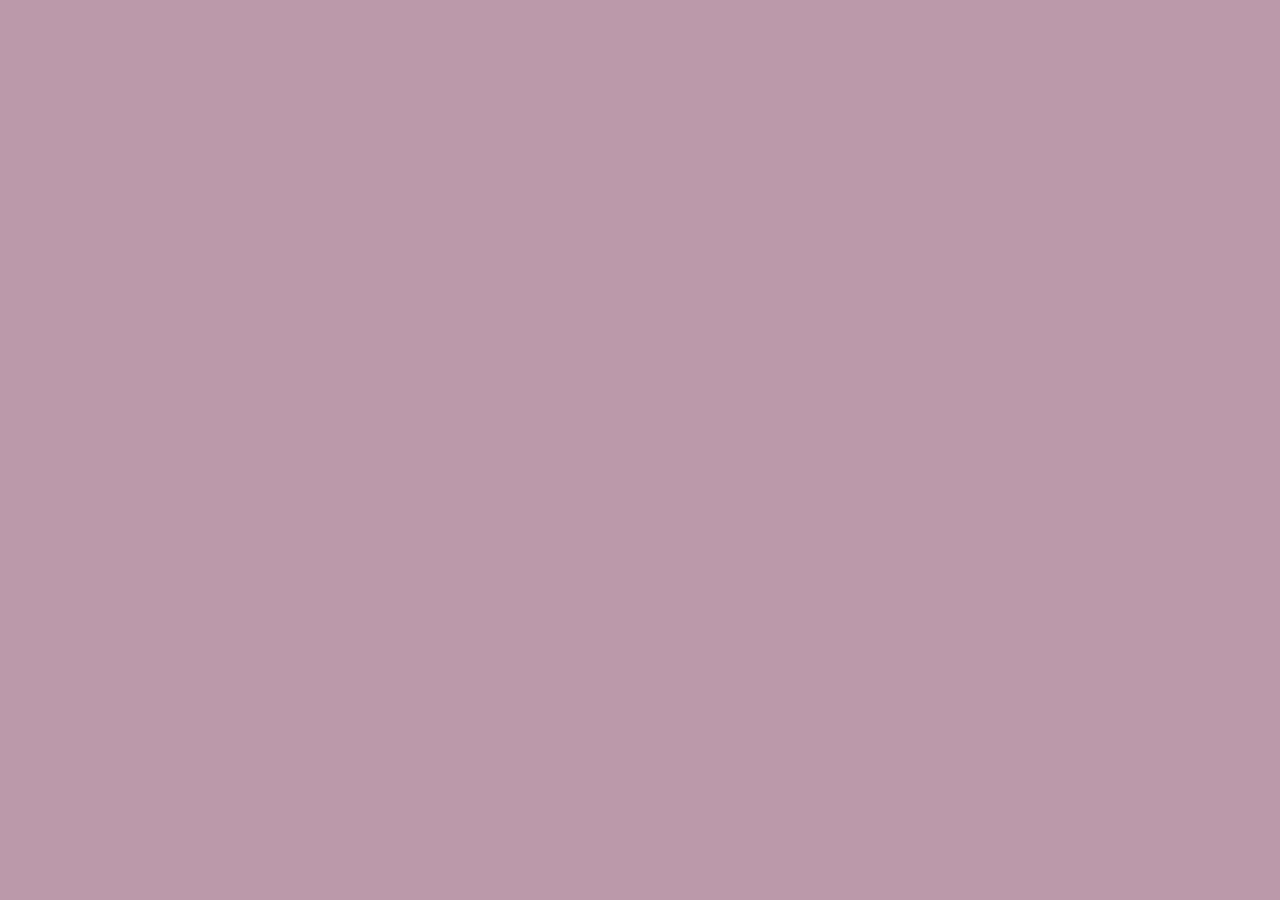
==== Flocking/index.html @ ddc96a33 "progress on adding click to create" ====
<!DOCTYPE html>
<html>
  <head>
    <title>JS Pa</title>
    <meta charset = "utf-8">
    <link rel="stylesheet" type="text/css" href="mystyles.css">
    <script src="main.js"></script>
    <script src="particle.js"></script>
    <script src="jsvector.js"></script>
  </head>

  <body>
    <canvas id = "cnv"></canvas>
  </body>
</html>
---- Flocking/mystyles.css ----
body{
   background-color: #BB99AA;
   margin:0;
 }

#wrapperDiv{
 background-color: #003129;
 height: 833px;
 width: 800px;
 border: solid black 1px;
 margin:auto;
 margin-top: 20px;

}
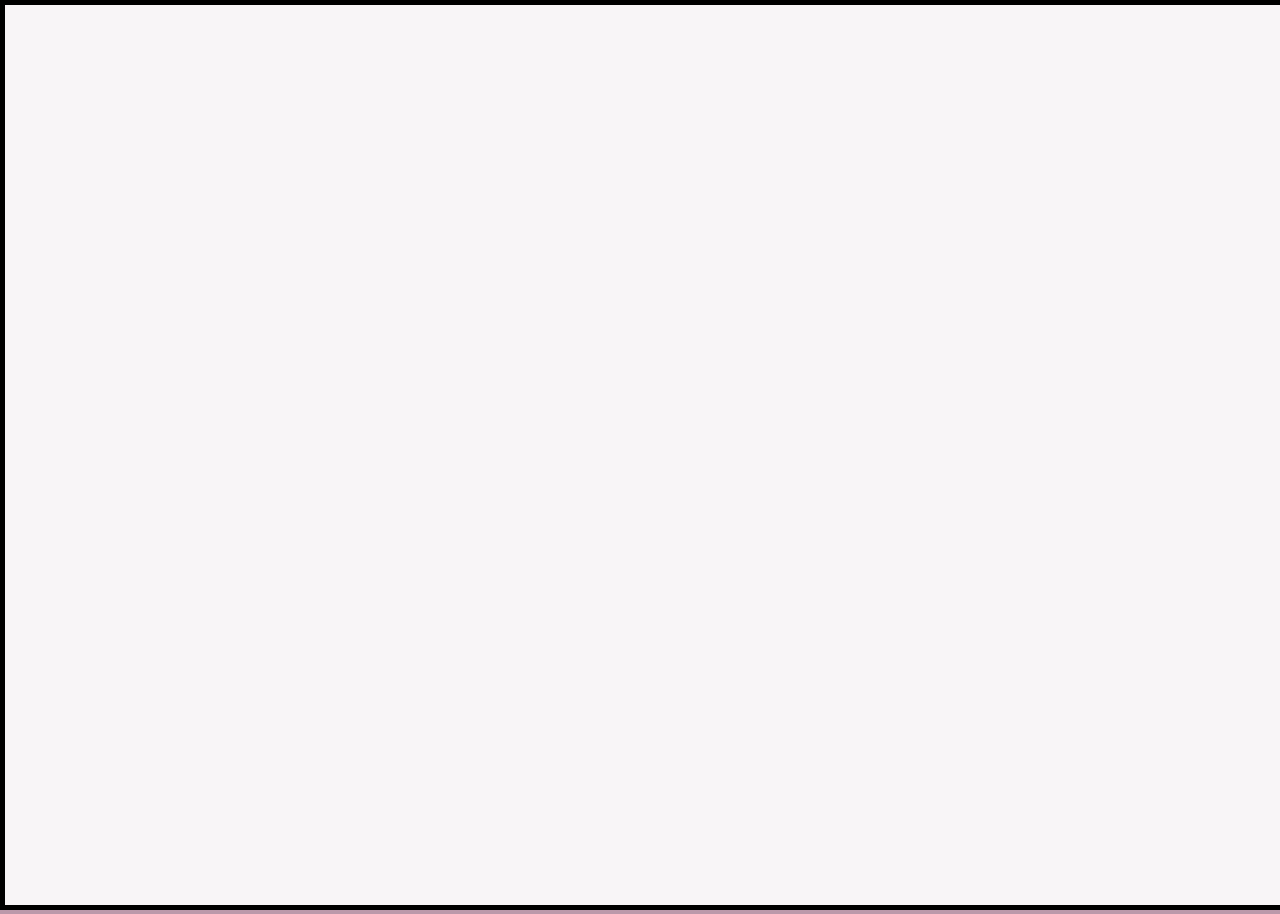
==== commit a51c3611: "Debugging progress(maybe)" ====
--- a/Flocking/index.html
+++ b/Flocking/index.html
@@ -8,7 +8,6 @@
     <script src="particle.js"></script>
     <script src="jsvector.js"></script>
   </head>
-
   <body>
     <canvas id = "cnv"></canvas>
   </body>
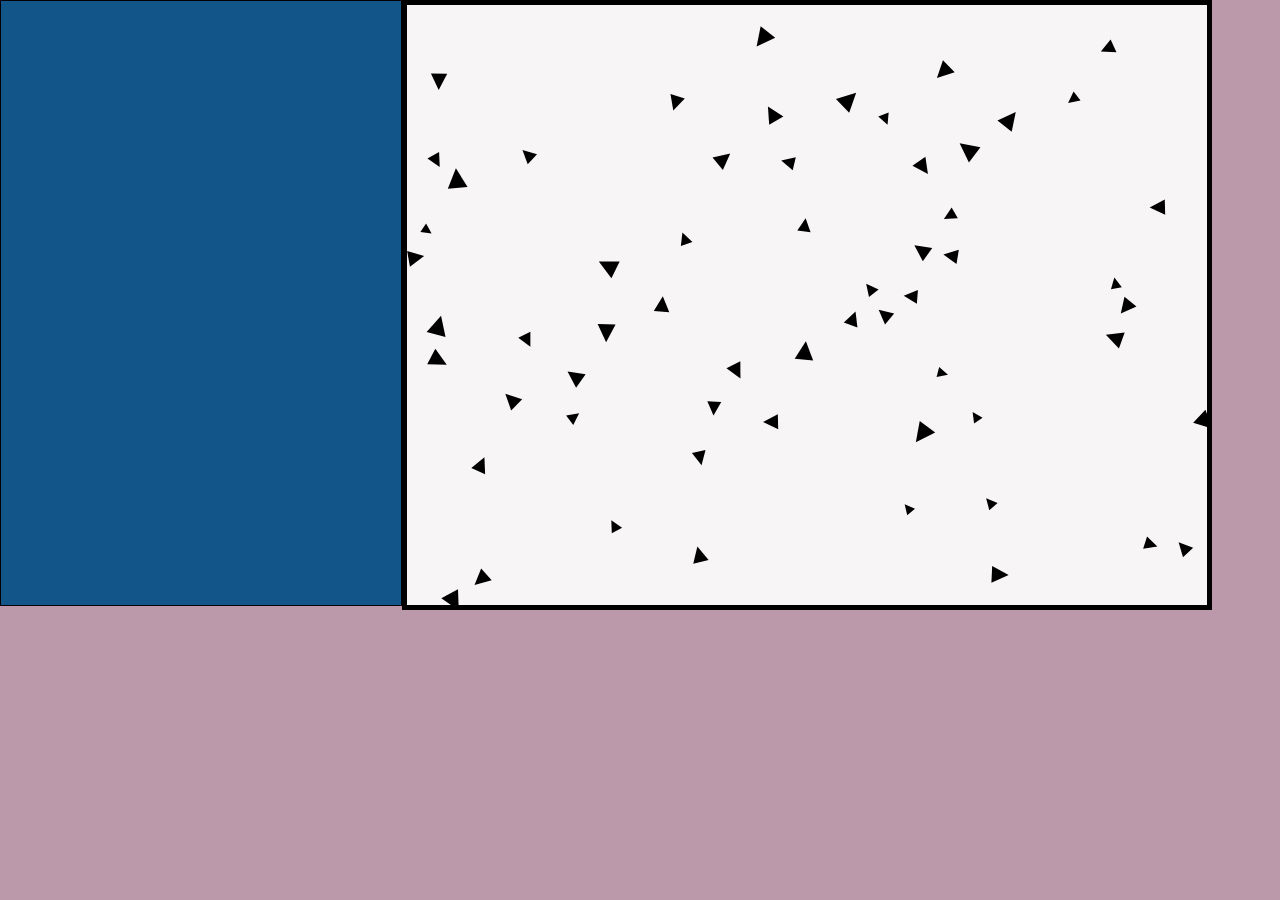
==== commit 1af2cb68: "Messing around with alignment values" ====
--- a/Flocking/index.html
+++ b/Flocking/index.html
@@ -5,10 +5,11 @@
     <meta charset = "utf-8">
     <link rel="stylesheet" type="text/css" href="mystyles.css">
     <script src="main.js"></script>
-    <script src="particle.js"></script>
+    <script src="vehicle.js"></script>
     <script src="jsvector.js"></script>
   </head>
   <body>
+    <div id= "sliderDiv"></div>
     <canvas id = "cnv"></canvas>
   </body>
 </html>
--- a/Flocking/mystyles.css
+++ b/Flocking/mystyles.css
@@ -14,3 +14,12 @@
  margin-top: 20px;
 
 }
+
+#sliderDiv{
+  background-color: #125689;
+  height: 604px;
+  width: 400px;
+  border: solid black 1px;
+  float:left;
+
+}
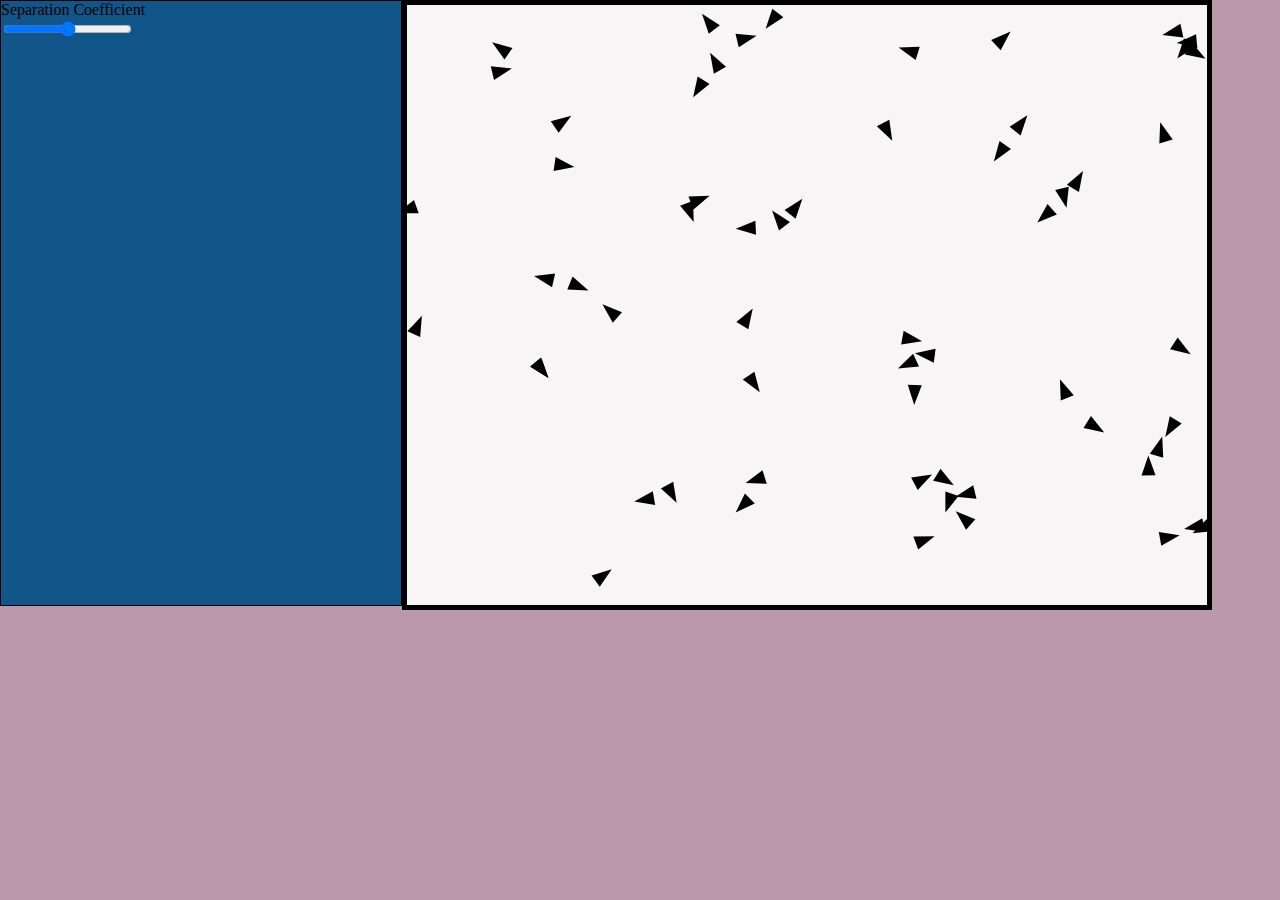
==== commit d277902f: "Added Mr.Kary's changes and started sliders" ====
--- a/Flocking/index.html
+++ b/Flocking/index.html
@@ -9,7 +9,12 @@
     <script src="jsvector.js"></script>
   </head>
   <body>
-    <div id= "sliderDiv"></div>
+    <div id= "sliderDiv">
+      <label for="seperationcoefficient">Separation Coefficient</label>
+      <div><input type="range" id="start" name="seperationcoefficient"
+         min="0" max="1" step="0.01">
+      </div>
+    </div>
     <canvas id = "cnv"></canvas>
   </body>
 </html>
